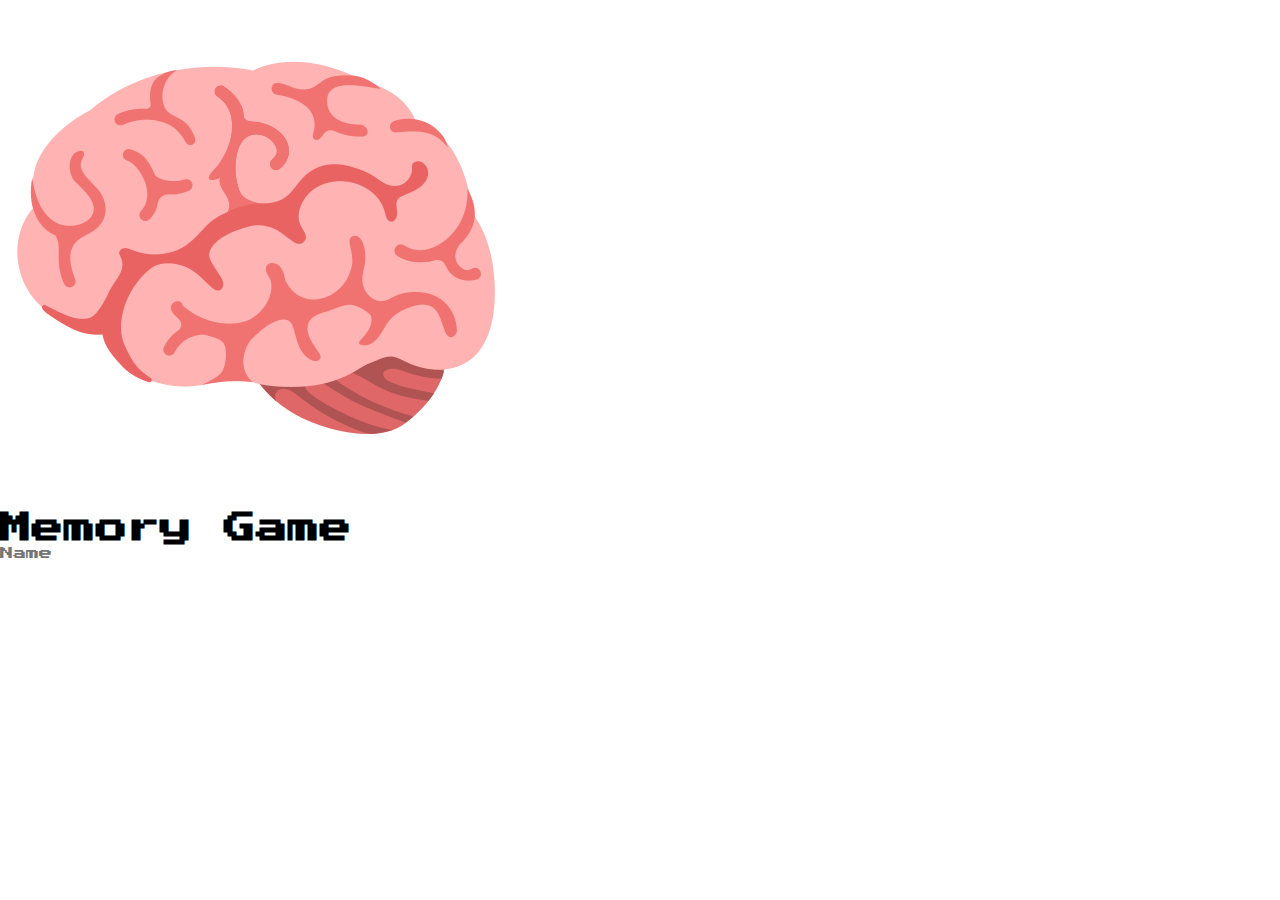
==== pages/index.html @ 1f3ed793 "changes commit" ====
<!DOCTYPE html>
<html lang="en">
<head>
    <meta charset="UTF-8">
    <meta name="viewport" content="width=device-width, initial-scale=1.0">
    <link rel="stylesheet" href="../css/reset.css">
    <link rel="stylesheet" href="../css/login.css">
    <title>Jogo da Memória</title>
</head>
<body>

    <form class="login_from">

        <div class="login__header">
            <img src="../imagens/brain.png" alt="foto cerebro">
            <h1>Memory Game</h1>
        </div>

        <input type="text" placeholder="Name" class="login__input">
    </form>

    
</body>
</html>
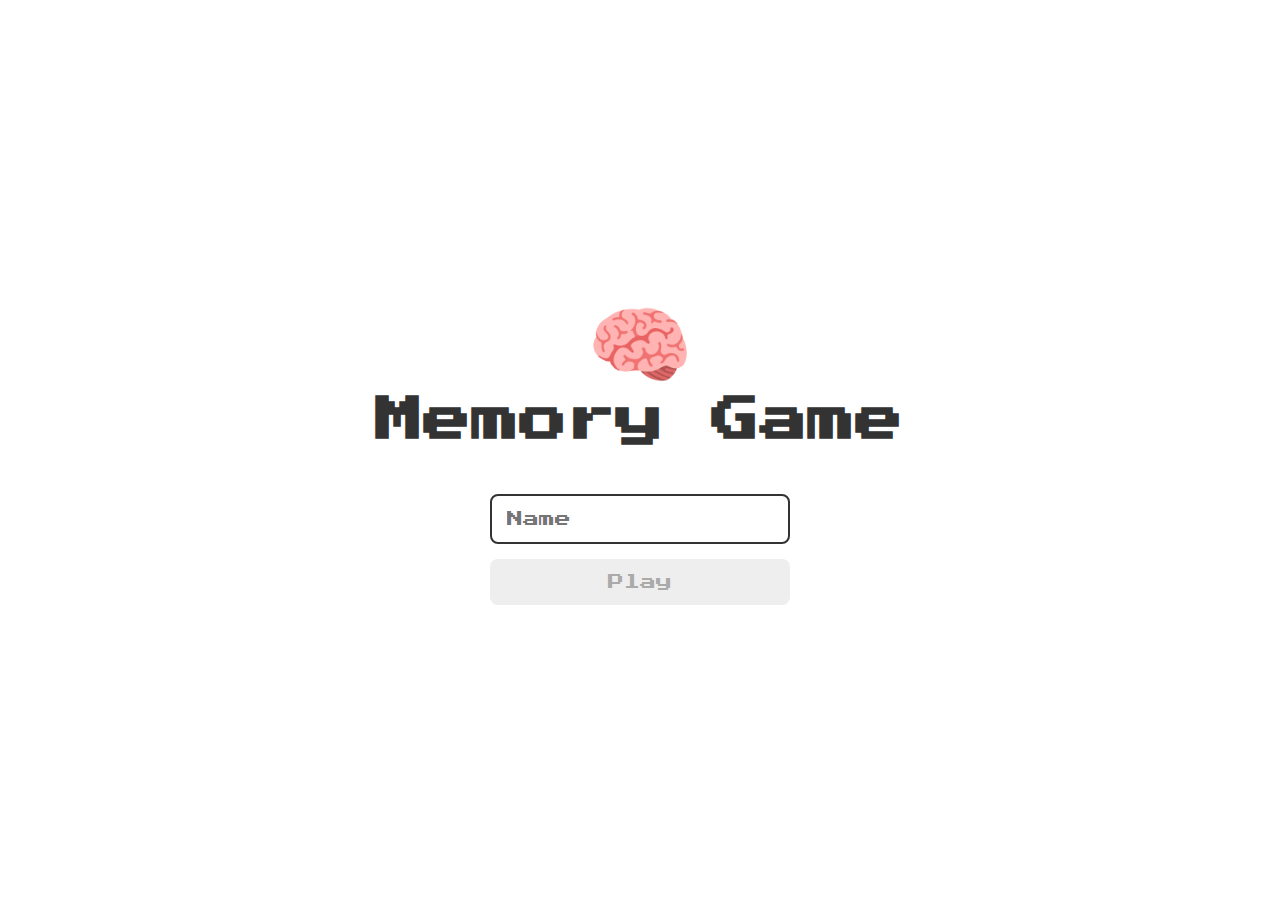
==== commit 5609eecd: "commit" ====
--- a/pages/index.html
+++ b/pages/index.html
@@ -9,7 +9,7 @@
 </head>
 <body>
 
-    <form class="login_from">
+    <form class="login_form">
 
         <div class="login__header">
             <img src="../imagens/brain.png" alt="foto cerebro">
@@ -17,6 +17,7 @@
         </div>
 
         <input type="text" placeholder="Name" class="login__input">
+        <button type="submit" class="login__button" disabled>Play</button>
     </form>
 
     
--- a/css/login.css
+++ b/css/login.css
@@ -0,0 +1,53 @@
+.login_form {
+    align-items: center;
+    display: flex;
+    flex-direction: column;
+    height: 100vh;
+    justify-content: center;
+}
+
+.login__header {
+    align-items: center;
+    display: flex;
+    flex-direction: column;
+    justify-content: center;
+    margin-bottom: 50px;
+}
+
+.login__header img {
+    width: 100px;
+}
+
+.login__header {
+    color: #333;
+    font-size: 1.5em;
+}
+
+.login__input {
+    border: 2px solid #333;
+    border-radius: 8px;
+    color: #333;
+    font-size: 1em;
+    margin-bottom: 15px;
+    max-width: 300px;
+    outline: none;
+    padding: 15px;
+    width: 100%;
+}
+
+.login__button {
+    background-color: #ee665c;
+    border-radius: 8px;
+    color: #fff;
+    cursor: pointer;
+    font-size: 1em;
+    max-width: 300px;
+    padding: 15px;
+    width: 100%;
+}
+
+.login__button:disabled {
+    background-color: #eee;
+    color: #aaa;
+    cursor: auto;
+}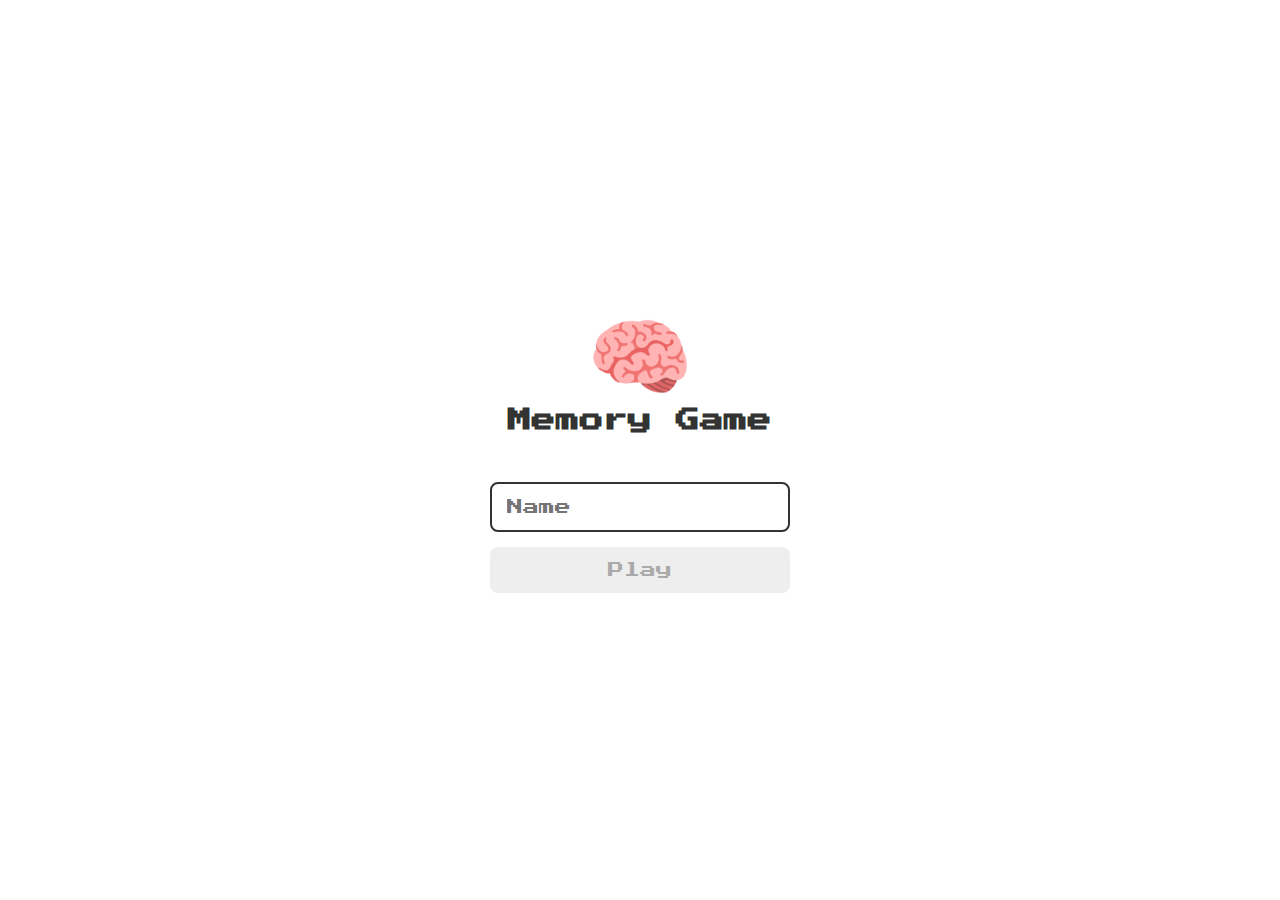
==== commit 25c1b113: "commit change all" ====
--- a/pages/index.html
+++ b/pages/index.html
@@ -1,25 +1,29 @@
 <!DOCTYPE html>
 <html lang="en">
 <head>
-    <meta charset="UTF-8">
-    <meta name="viewport" content="width=device-width, initial-scale=1.0">
-    <link rel="stylesheet" href="../css/reset.css">
-    <link rel="stylesheet" href="../css/login.css">
-    <title>Jogo da Memória</title>
+  <meta charset="UTF-8">
+  <meta name="viewport" content="width=device-width, initial-scale=1.0">
+
+  <link rel="stylesheet" href="../css/reset.css">
+  <link rel="stylesheet" href="../css/login.css">
+
+  <script defer src="./js/login.js"></script>
+
+  <title>Memory Game | Login</title>
 </head>
 <body>
 
-    <form class="login_form">
+  <form class="login-form">
 
-        <div class="login__header">
-            <img src="../imagens/brain.png" alt="foto cerebro">
-            <h1>Memory Game</h1>
-        </div>
+    <div class="login__header">
+      <img src="../imagens/brain.png" alt="brain icon">
+      <h1>Memory Game</h1>
+    </div>
 
-        <input type="text" placeholder="Name" class="login__input">
-        <button type="submit" class="login__button" disabled>Play</button>
-    </form>
+    <input type="text" placeholder="Name" class="login__input">
+    <button type="submit" class="login__button" disabled>Play</button>
 
-    
+  </form>
+
 </body>
-</html>+</html> --- a/css/login.css
+++ b/css/login.css
@@ -1,29 +1,29 @@
-.login_form {
+.login-form {
     align-items: center;
     display: flex;
     flex-direction: column;
     height: 100vh;
     justify-content: center;
-}
-
-.login__header {
+  }
+  
+  .login__header {
     align-items: center;
     display: flex;
     flex-direction: column;
     justify-content: center;
     margin-bottom: 50px;
-}
-
-.login__header img {
+  }
+  
+  .login__header img {
     width: 100px;
-}
-
-.login__header {
+  }
+  
+  .login__header h1 {
     color: #333;
     font-size: 1.5em;
-}
-
-.login__input {
+  }
+  
+  .login__input {
     border: 2px solid #333;
     border-radius: 8px;
     color: #333;
@@ -33,9 +33,9 @@
     outline: none;
     padding: 15px;
     width: 100%;
-}
-
-.login__button {
+  }
+  
+  .login__button {
     background-color: #ee665c;
     border-radius: 8px;
     color: #fff;
@@ -44,10 +44,10 @@
     max-width: 300px;
     padding: 15px;
     width: 100%;
-}
-
-.login__button:disabled {
+  }
+  
+  .login__button:disabled {
     background-color: #eee;
     color: #aaa;
     cursor: auto;
-}+  } 